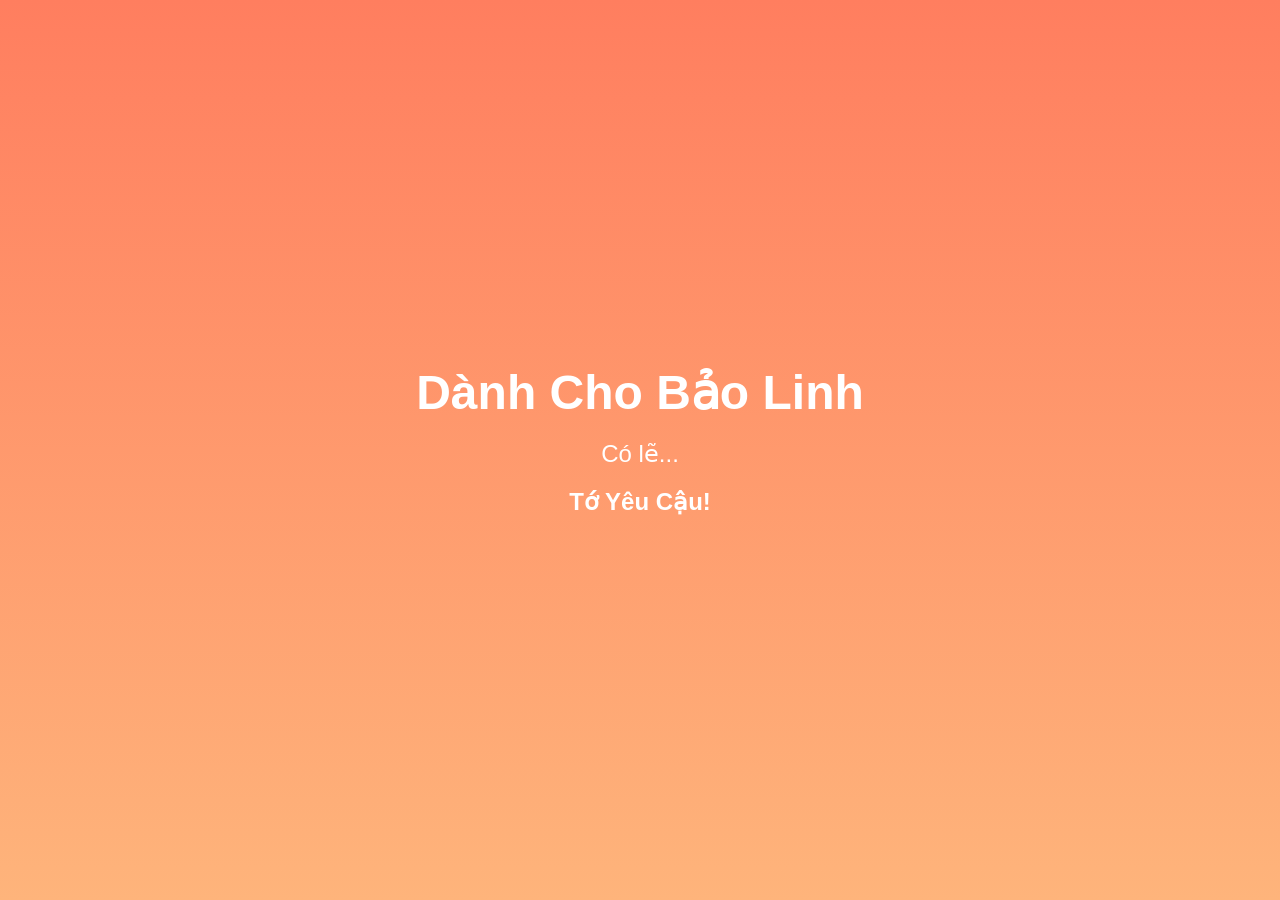
==== index.html @ 62db9003 "Update index.html" ====
<!DOCTYPE html>
<html lang="en">
<head>
  <meta charset="UTF-8">
  <meta name="viewport" content="width=device-width, initial-scale=1.0">
  <title>Love Confession</title>
  <style>
    html, body {
      height: 100%;
      margin: 0;
      display: flex;
      justify-content: center;
      align-items: center;
      background: linear-gradient(to bottom, #ff7e5f, #feb47b); /* Gradient dọc */
      overflow: hidden;
    }

    .container {
      text-align: center;
      color: white;
      font-family: 'Arial', sans-serif;
      z-index: 1;
    }

    .container h1 {
      font-size: 3em;
      margin: 0;
    }

    .container p {
      font-size: 1.5em;
      margin: 20px 0;
    }

    .heart {
      position: absolute;
      width: 50px; /* Đảm bảo kích thước trái tim không thay đổi */
      height: 45px; /* Đảm bảo kích thước trái tim không thay đổi */
      background: red;
      transform: rotate(-45deg);
      animation: beat 1s infinite, fadeOut 5s forwards; /* Thêm fadeOut animation */
      opacity: 1;
    }

    .heart:before,
    .heart:after {
      content: '';
      position: absolute;
      width: 50px; /* Đảm bảo kích thước trái tim không thay đổi */
      height: 45px; /* Đảm bảo kích thước trái tim không thay đổi */
      background: red;
      border-radius: 50%;
    }

    .heart:before {
      top: -25px;
      left: 0;
    }

    .heart:after {
      left: 25px;
      top: 0;
    }

    @keyframes beat {
      0%, 100% {
        transform: scale(1) rotate(-45deg);
      }
      50% {
        transform: scale(1.1) rotate(-45deg);
      }
    }

    @keyframes fadeIn {
      from { opacity: 0; }
      to { opacity: 1; }
    }

    @keyframes fadeOut {
      from { opacity: 1; }
      to { opacity: 0; }
    }

    .fade-in {
      animation: fadeIn 3s ease-in-out;
    }
  </style>
</head>
<body>

<div class="container fade-in">
  <h1>Dành Cho Bảo Linh</h1>
  <p>Có lẽ...</p>
  <h2>Tớ Yêu Cậu!</h2>
</div>

<script>
  const heartContainer = document.createElement('div');
  heartContainer.style.position = 'absolute';
  heartContainer.style.width = '100%';
  heartContainer.style.height = '100%';
  heartContainer.style.top = 0;
  heartContainer.style.left = 0;
  heartContainer.style.overflow = 'hidden';
  heartContainer.style.pointerEvents = 'none';

  function createHeart() {
    const heart = document.createElement('div');
    heart.classList.add('heart');
    heart.style.left = `${Math.random() * 100}%`;
    heart.style.top = `${Math.random() * 100}%`;
    heart.style.width = '50px'; /* Kích thước không thay đổi */
    heart.style.height = '45px'; /* Kích thước không thay đổi */
    heart.style.animationDelay = `${Math.random() * 5}s`;
    heartContainer.appendChild(heart);

    setTimeout(() => {
      heart.remove();
    }, 5000);
  }

  setInterval(createHeart, 300);
  document.body.appendChild(heartContainer);
</script>

</body>
</html>
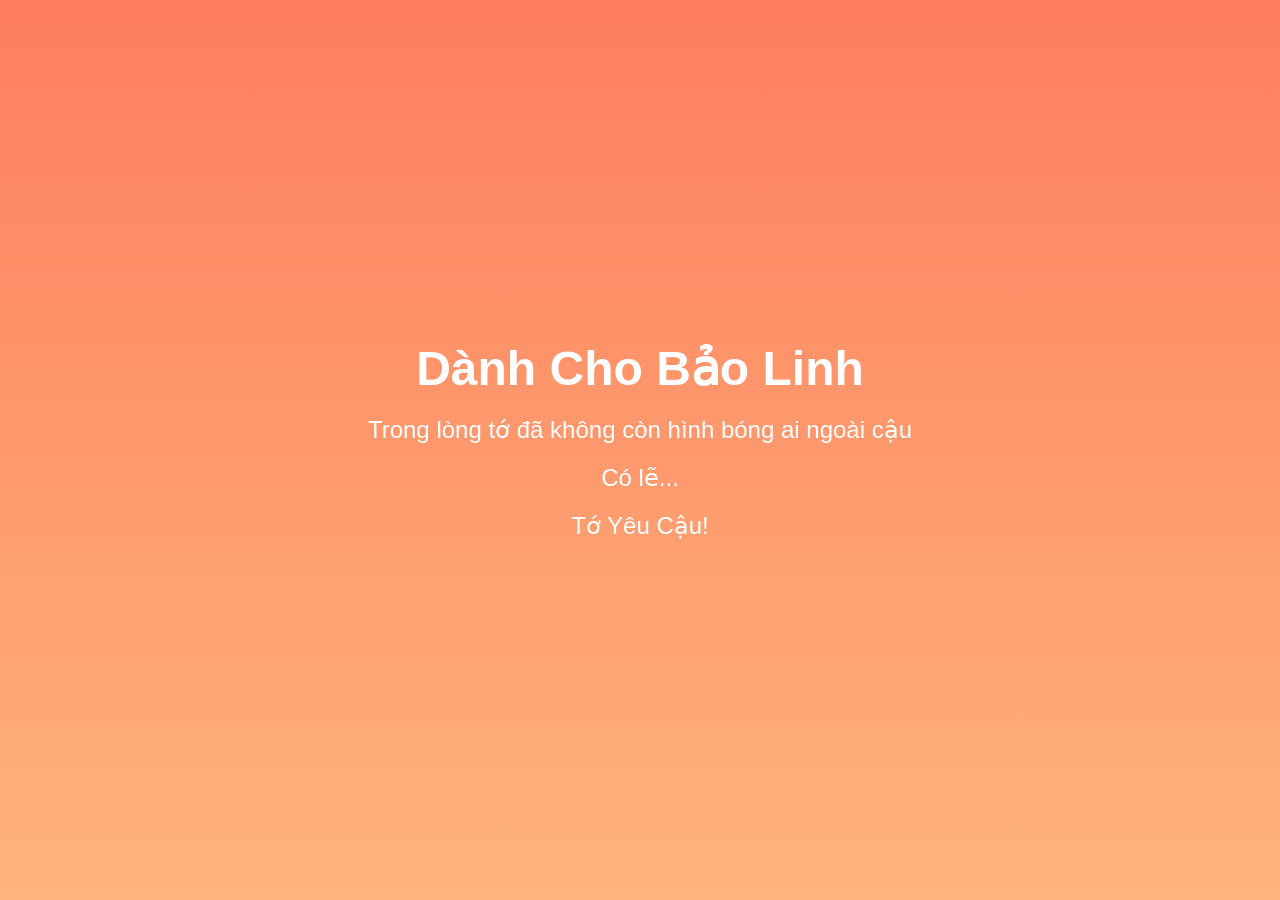
==== commit 64471fbe: "Created index.html" ====
--- a/index.html
+++ b/index.html
@@ -90,8 +90,9 @@
 
 <div class="container fade-in">
   <h1>Dành Cho Bảo Linh</h1>
+  <p>Trong lòng tớ đã không còn hình bóng ai ngoài cậu</p>
   <p>Có lẽ...</p>
-  <h2>Tớ Yêu Cậu!</h2>
+  <p>Tớ Yêu Cậu!</p>
 </div>
 
 <script>
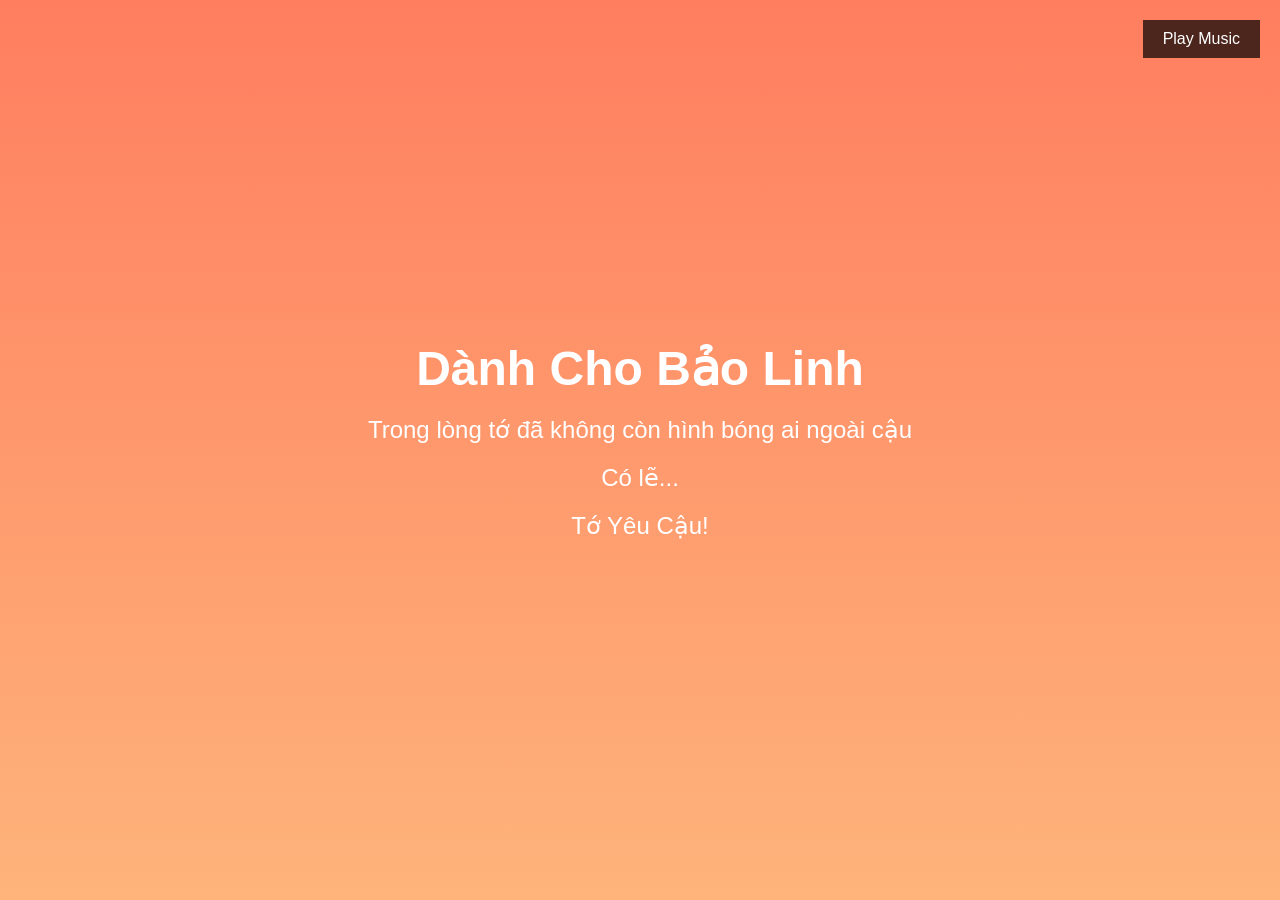
==== commit 375e8195: "index.html" ====
--- a/index.html
+++ b/index.html
@@ -84,9 +84,28 @@
     .fade-in {
       animation: fadeIn 3s ease-in-out;
     }
+
+    .play-button {
+      position: absolute;
+      top: 20px;
+      right: 20px;
+      padding: 10px 20px;
+      background: rgba(0, 0, 0, 0.7);
+      color: white;
+      border: none;
+      cursor: pointer;
+      font-size: 1em;
+      z-index: 2;
+    }
   </style>
 </head>
 <body>
+
+<!-- Nút nhấn để phát nhạc -->
+<button class="play-button" onclick="playMusic()">Play Music</button>
+
+<!-- Nhúng video YouTube làm nhạc nền -->
+<div id="player" style="display:none;"></div>
 
 <div class="container fade-in">
   <h1>Dành Cho Bảo Linh</h1>
@@ -96,6 +115,42 @@
 </div>
 
 <script>
+  // Tải API IFrame của YouTube
+  var tag = document.createElement('script');
+  tag.src = "https://www.youtube.com/iframe_api";
+  var firstScriptTag = document.getElementsByTagName('script')[0];
+  firstScriptTag.parentNode.insertBefore(tag, firstScriptTag);
+
+  // Biến để chứa đối tượng trình phát video
+  var player;
+
+  // Tạo trình phát video YouTube khi API đã sẵn sàng
+  function onYouTubeIframeAPIReady() {
+    player = new YT.Player('player', {
+      height: '0',
+      width: '0',
+      videoId: 'Z_FB3FZlrF8', // Thay đổi videoId ở đây
+      events: {
+        'onReady': onPlayerReady
+      },
+      playerVars: {
+        'loop': 1,
+        'playlist': 'Z_FB3FZlrF8' // Thay đổi playlist ở đây
+      }
+    });
+  }
+
+  // Tự động phát video khi trình phát đã sẵn sàng
+  function onPlayerReady(event) {
+    // Bỏ tắt tiếng
+    player.unMute();
+  }
+
+  // Phát nhạc khi người dùng nhấn nút
+  function playMusic() {
+    player.playVideo();
+  }
+
   const heartContainer = document.createElement('div');
   heartContainer.style.position = 'absolute';
   heartContainer.style.width = '100%';
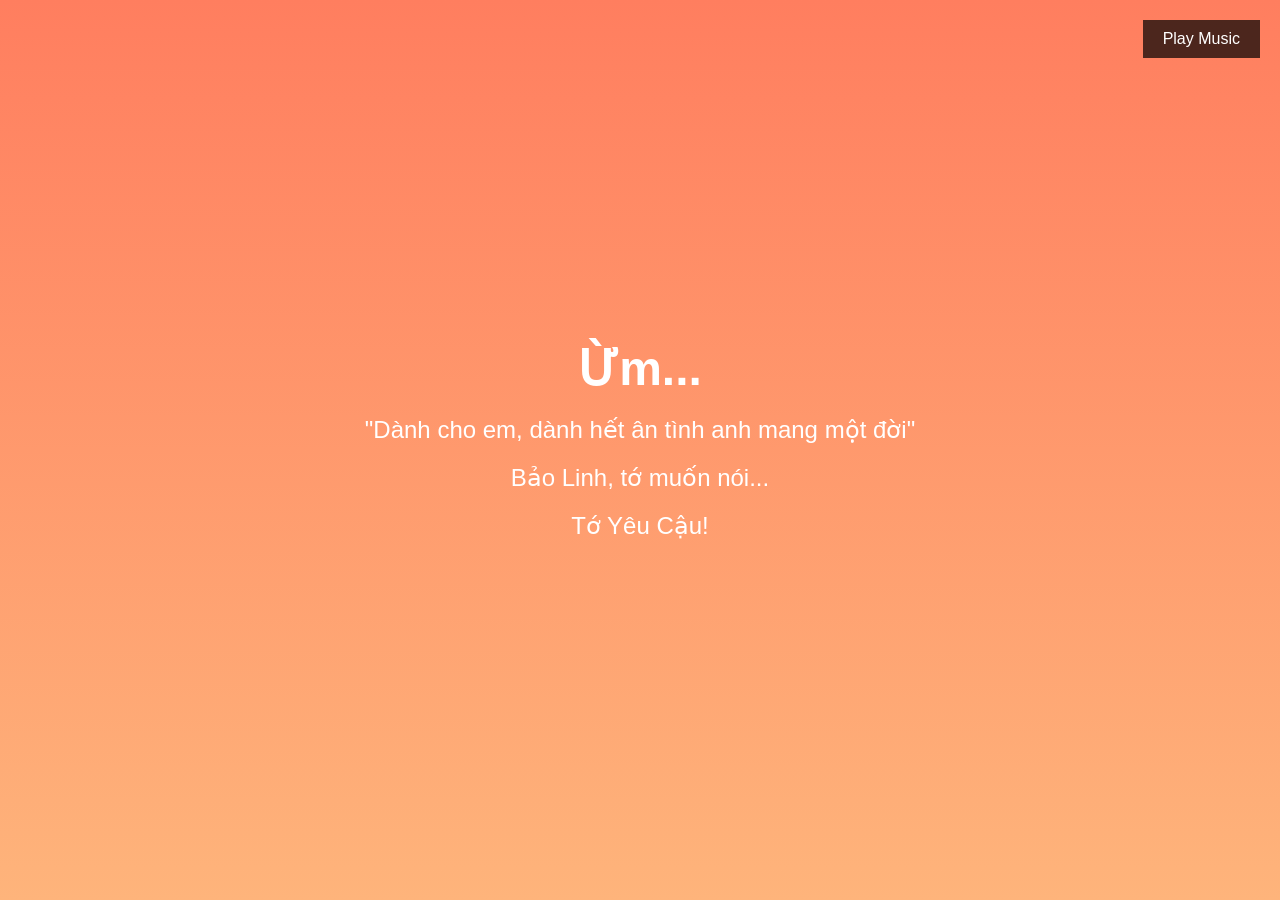
==== commit 379a8f60: "index.html" ====
--- a/index.html
+++ b/index.html
@@ -11,7 +11,7 @@
       display: flex;
       justify-content: center;
       align-items: center;
-      background: linear-gradient(to bottom, #ff7e5f, #feb47b); /* Gradient dọc */
+      background: linear-gradient(to bottom, #ff7e5f, #feb47b);
       overflow: hidden;
     }
 
@@ -34,11 +34,11 @@
 
     .heart {
       position: absolute;
-      width: 50px; /* Đảm bảo kích thước trái tim không thay đổi */
-      height: 45px; /* Đảm bảo kích thước trái tim không thay đổi */
+      width: 50px;
+      height: 45px;
       background: red;
       transform: rotate(-45deg);
-      animation: beat 1s infinite, fadeOut 5s forwards; /* Thêm fadeOut animation */
+      animation: beat 1s infinite, fadeOut 5s forwards;
       opacity: 1;
     }
 
@@ -46,8 +46,8 @@
     .heart:after {
       content: '';
       position: absolute;
-      width: 50px; /* Đảm bảo kích thước trái tim không thay đổi */
-      height: 45px; /* Đảm bảo kích thước trái tim không thay đổi */
+      width: 50px;
+      height: 45px;
       background: red;
       border-radius: 50%;
     }
@@ -108,9 +108,9 @@
 <div id="player" style="display:none;"></div>
 
 <div class="container fade-in">
-  <h1>Dành Cho Bảo Linh</h1>
-  <p>Trong lòng tớ đã không còn hình bóng ai ngoài cậu</p>
-  <p>Có lẽ...</p>
+  <h1>Ừm...</h1>
+  <p>"Dành cho em, dành hết ân tình anh mang một đời"</p>
+  <p>Bảo Linh, tớ muốn nói...</p>
   <p>Tớ Yêu Cậu!</p>
 </div>
 
@@ -129,13 +129,13 @@
     player = new YT.Player('player', {
       height: '0',
       width: '0',
-      videoId: 'Z_FB3FZlrF8', // Thay đổi videoId ở đây
+      videoId: 'IhpKpSzwvXU',
       events: {
         'onReady': onPlayerReady
       },
       playerVars: {
         'loop': 1,
-        'playlist': 'Z_FB3FZlrF8' // Thay đổi playlist ở đây
+        'playlist': 'IhpKpSzwvXU'
       }
     });
   }
@@ -165,8 +165,8 @@
     heart.classList.add('heart');
     heart.style.left = `${Math.random() * 100}%`;
     heart.style.top = `${Math.random() * 100}%`;
-    heart.style.width = '50px'; /* Kích thước không thay đổi */
-    heart.style.height = '45px'; /* Kích thước không thay đổi */
+    heart.style.width = '50px';
+    heart.style.height = '45px';
     heart.style.animationDelay = `${Math.random() * 5}s`;
     heartContainer.appendChild(heart);
 
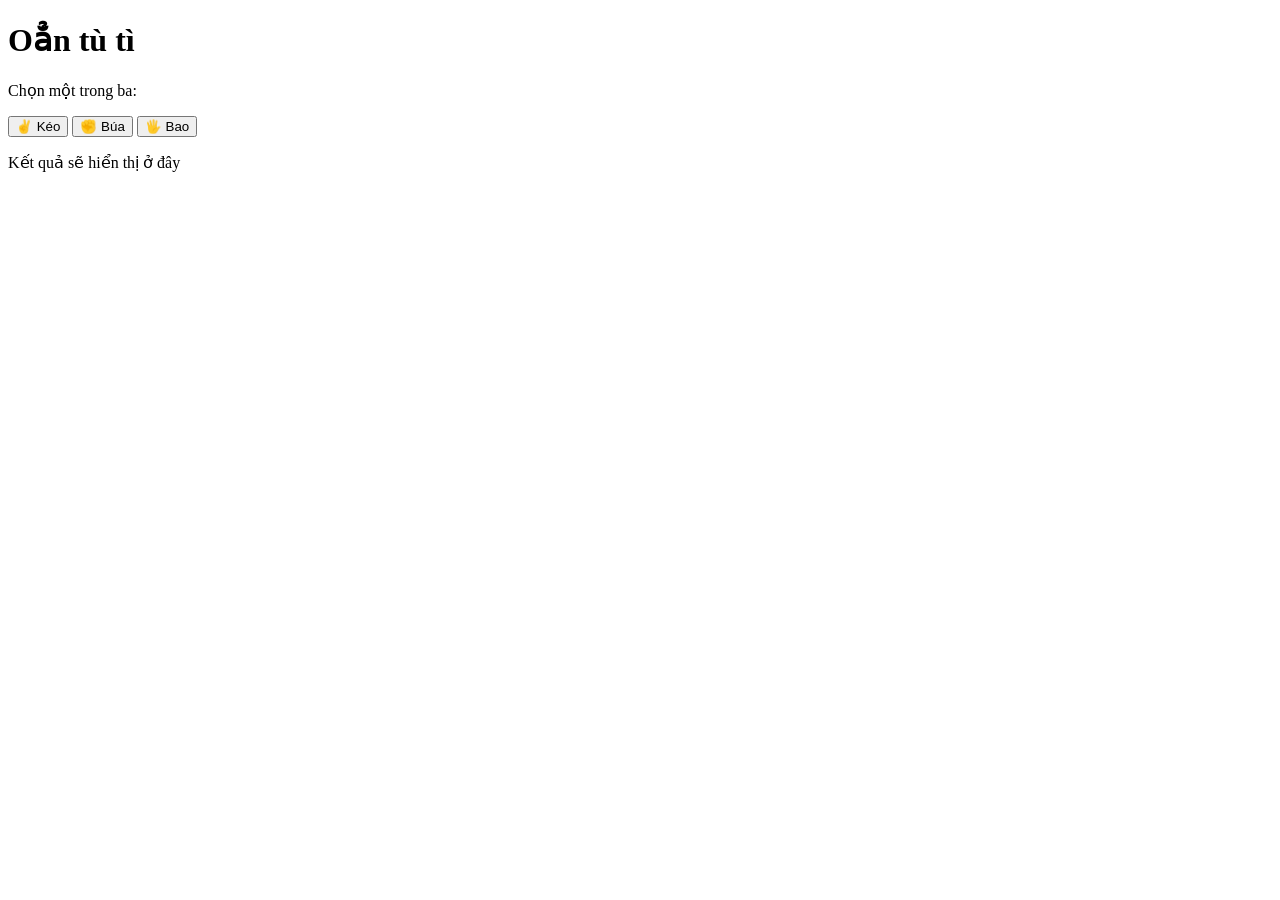
==== commit 3e6e02e7: "Add files via upload" ====
--- a/index.html
+++ b/index.html
@@ -1,183 +1,21 @@
-<!DOCTYPE html>
-<html lang="en">
-<head>
-  <meta charset="UTF-8">
-  <meta name="viewport" content="width=device-width, initial-scale=1.0">
-  <title>Love Confession</title>
-  <style>
-    html, body {
-      height: 100%;
-      margin: 0;
-      display: flex;
-      justify-content: center;
-      align-items: center;
-      background: linear-gradient(to bottom, #ff7e5f, #feb47b);
-      overflow: hidden;
-    }
-
-    .container {
-      text-align: center;
-      color: white;
-      font-family: 'Arial', sans-serif;
-      z-index: 1;
-    }
-
-    .container h1 {
-      font-size: 3em;
-      margin: 0;
-    }
-
-    .container p {
-      font-size: 1.5em;
-      margin: 20px 0;
-    }
-
-    .heart {
-      position: absolute;
-      width: 50px;
-      height: 45px;
-      background: red;
-      transform: rotate(-45deg);
-      animation: beat 1s infinite, fadeOut 5s forwards;
-      opacity: 1;
-    }
-
-    .heart:before,
-    .heart:after {
-      content: '';
-      position: absolute;
-      width: 50px;
-      height: 45px;
-      background: red;
-      border-radius: 50%;
-    }
-
-    .heart:before {
-      top: -25px;
-      left: 0;
-    }
-
-    .heart:after {
-      left: 25px;
-      top: 0;
-    }
-
-    @keyframes beat {
-      0%, 100% {
-        transform: scale(1) rotate(-45deg);
-      }
-      50% {
-        transform: scale(1.1) rotate(-45deg);
-      }
-    }
-
-    @keyframes fadeIn {
-      from { opacity: 0; }
-      to { opacity: 1; }
-    }
-
-    @keyframes fadeOut {
-      from { opacity: 1; }
-      to { opacity: 0; }
-    }
-
-    .fade-in {
-      animation: fadeIn 3s ease-in-out;
-    }
-
-    .play-button {
-      position: absolute;
-      top: 20px;
-      right: 20px;
-      padding: 10px 20px;
-      background: rgba(0, 0, 0, 0.7);
-      color: white;
-      border: none;
-      cursor: pointer;
-      font-size: 1em;
-      z-index: 2;
-    }
-  </style>
-</head>
-<body>
-
-<!-- Nút nhấn để phát nhạc -->
-<button class="play-button" onclick="playMusic()">Play Music</button>
-
-<!-- Nhúng video YouTube làm nhạc nền -->
-<div id="player" style="display:none;"></div>
-
-<div class="container fade-in">
-  <h1>Ừm...</h1>
-  <p>"Dành cho em, dành hết ân tình anh mang một đời"</p>
-  <p>Bảo Linh, tớ muốn nói...</p>
-  <p>Tớ Yêu Cậu!</p>
-</div>
-
-<script>
-  // Tải API IFrame của YouTube
-  var tag = document.createElement('script');
-  tag.src = "https://www.youtube.com/iframe_api";
-  var firstScriptTag = document.getElementsByTagName('script')[0];
-  firstScriptTag.parentNode.insertBefore(tag, firstScriptTag);
-
-  // Biến để chứa đối tượng trình phát video
-  var player;
-
-  // Tạo trình phát video YouTube khi API đã sẵn sàng
-  function onYouTubeIframeAPIReady() {
-    player = new YT.Player('player', {
-      height: '0',
-      width: '0',
-      videoId: 'IhpKpSzwvXU',
-      events: {
-        'onReady': onPlayerReady
-      },
-      playerVars: {
-        'loop': 1,
-        'playlist': 'IhpKpSzwvXU'
-      }
-    });
-  }
-
-  // Tự động phát video khi trình phát đã sẵn sàng
-  function onPlayerReady(event) {
-    // Bỏ tắt tiếng
-    player.unMute();
-  }
-
-  // Phát nhạc khi người dùng nhấn nút
-  function playMusic() {
-    player.playVideo();
-  }
-
-  const heartContainer = document.createElement('div');
-  heartContainer.style.position = 'absolute';
-  heartContainer.style.width = '100%';
-  heartContainer.style.height = '100%';
-  heartContainer.style.top = 0;
-  heartContainer.style.left = 0;
-  heartContainer.style.overflow = 'hidden';
-  heartContainer.style.pointerEvents = 'none';
-
-  function createHeart() {
-    const heart = document.createElement('div');
-    heart.classList.add('heart');
-    heart.style.left = `${Math.random() * 100}%`;
-    heart.style.top = `${Math.random() * 100}%`;
-    heart.style.width = '50px';
-    heart.style.height = '45px';
-    heart.style.animationDelay = `${Math.random() * 5}s`;
-    heartContainer.appendChild(heart);
-
-    setTimeout(() => {
-      heart.remove();
-    }, 5000);
-  }
-
-  setInterval(createHeart, 300);
-  document.body.appendChild(heartContainer);
-</script>
-
-</body>
-</html>
+<!DOCTYPE html>
+<html lang="vi">
+<head>
+    <meta charset="UTF-8">
+    <meta name="viewport" content="width=device-width, initial-scale=1.0">
+    <title>Oẳn tù tì</title>
+    <link rel="stylesheet" href="style.css">
+</head>
+<body>
+    <h1>Oẳn tù tì</h1>
+    <p>Chọn một trong ba:</p>
+    <div class="choices">
+        <button onclick="playGame('kéo')">✌️ Kéo</button>
+        <button onclick="playGame('búa')">✊ Búa</button>
+        <button onclick="playGame('bao')">🖐️ Bao</button>
+    </div>
+    <p id="result">Kết quả sẽ hiển thị ở đây</p>
+
+    <script src="script.js"></script>
+</body>
+</html>
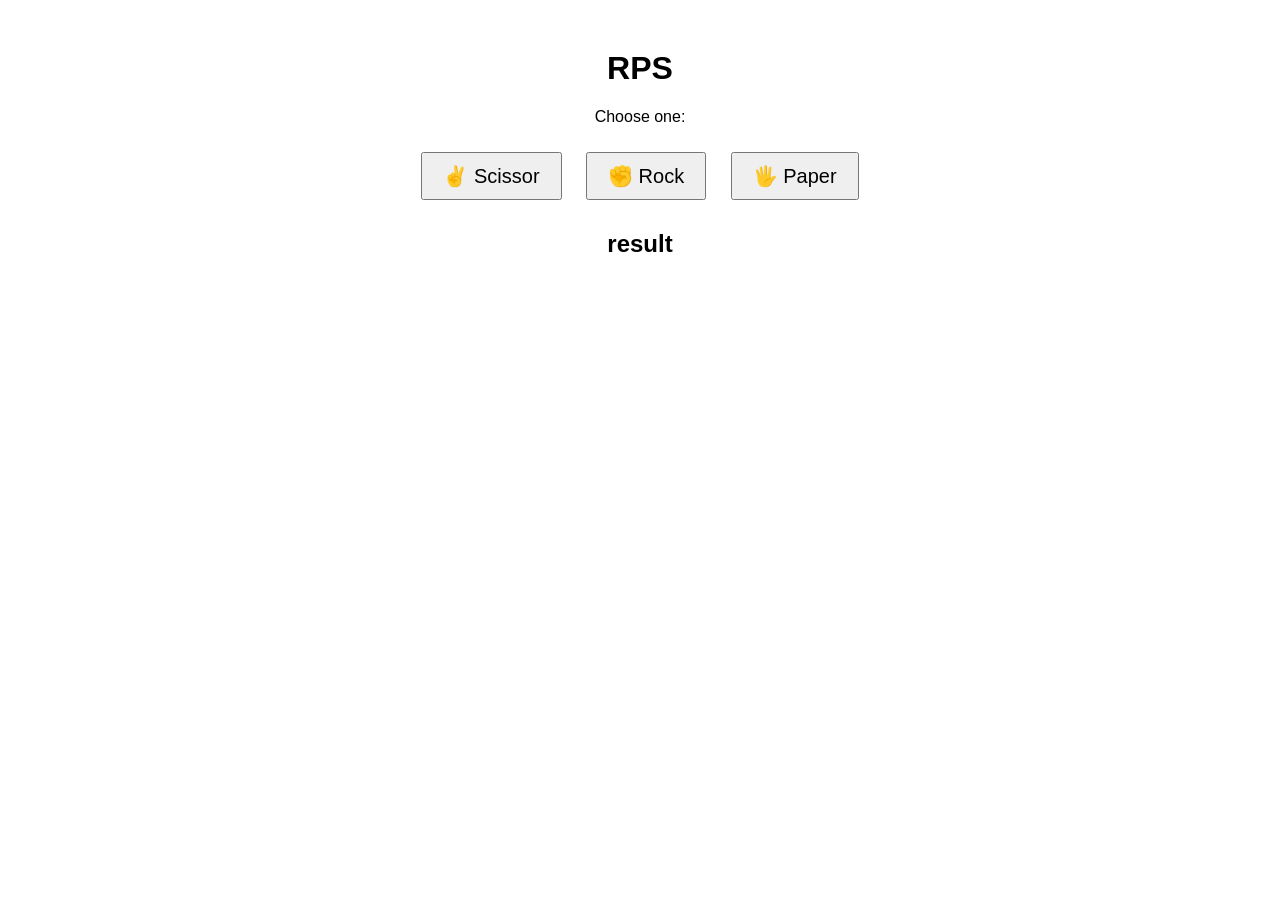
==== commit 09bc22f1: "Update index.html Signed-off-by: CkTplayo369 <cktplayo@gmail.com>" ====
--- a/index.html
+++ b/index.html
@@ -7,14 +7,14 @@
     <link rel="stylesheet" href="style.css">
 </head>
 <body>
-    <h1>Oẳn tù tì</h1>
-    <p>Chọn một trong ba:</p>
+    <h1>RPS</h1>
+    <p>Choose one:</p>
     <div class="choices">
-        <button onclick="playGame('kéo')">✌️ Kéo</button>
-        <button onclick="playGame('búa')">✊ Búa</button>
-        <button onclick="playGame('bao')">🖐️ Bao</button>
+        <button onclick="playGame('kéo')">✌️ Scissor</button>
+        <button onclick="playGame('búa')">✊ Rock</button>
+        <button onclick="playGame('bao')">🖐️ Paper</button>
     </div>
-    <p id="result">Kết quả sẽ hiển thị ở đây</p>
+    <p id="result">result</p>
 
     <script src="script.js"></script>
 </body>
--- a/style.css
+++ b/style.css
@@ -0,0 +1,30 @@
+body {
+    font-family: Arial, sans-serif;
+    text-align: center;
+    margin: 50px;
+}
+
+.choices button {
+    font-size: 20px;
+    padding: 10px 20px;
+    margin: 10px;
+    cursor: pointer;
+}
+
+#result {
+    font-size: 24px;
+    margin-top: 20px;
+    font-weight: bold;
+}
+.choices button {
+    font-size: 20px;
+    padding: 10px 20px;
+    margin: 10px;
+    cursor: pointer;
+    transition: transform 0.1s, box-shadow 0.1s;
+}
+
+.choices button:active {
+    transform: scale(0.9);
+    box-shadow: 0 2px 4px rgba(0, 0, 0, 0.2);
+}
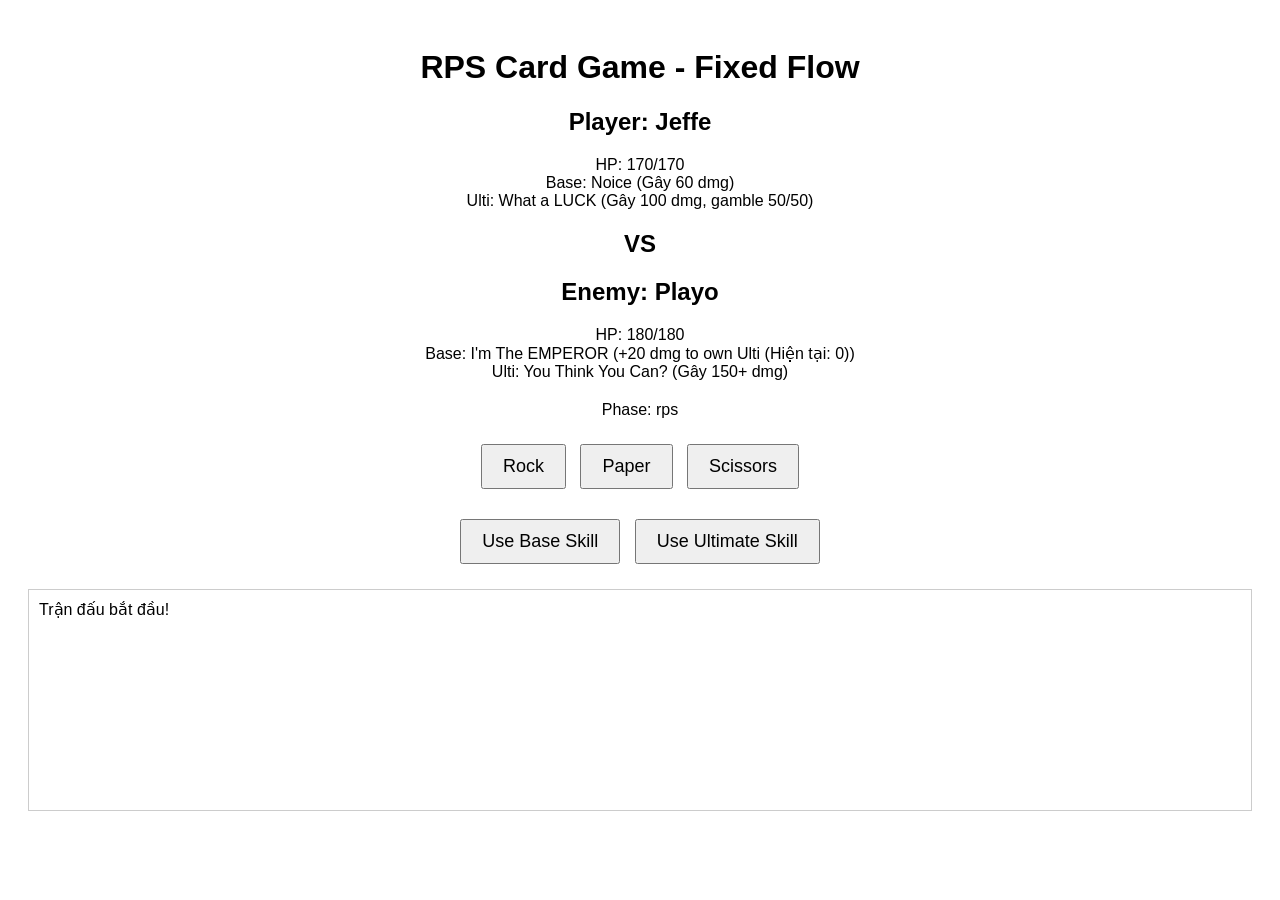
==== commit 3a31fd29: "Update index.html Signed-off-by: CkTplayo369 <cktplayo@gmail.com>" ====
--- a/index.html
+++ b/index.html
@@ -1,21 +1,249 @@
 <!DOCTYPE html>
-<html lang="vi">
+<html lang="en">
 <head>
-    <meta charset="UTF-8">
-    <meta name="viewport" content="width=device-width, initial-scale=1.0">
-    <title>Oẳn tù tì</title>
-    <link rel="stylesheet" href="style.css">
+<meta charset="UTF-8">
+<title>RPS Card Game - Clean State Version</title>
+<style>
+  body { font-family: Arial, sans-serif; text-align: center; padding: 20px; }
+  .section { margin-bottom: 20px; }
+  button { margin: 5px; padding: 10px 20px; font-size: 18px; }
+  .log { border: 1px solid #ccc; padding: 10px; height: 200px; overflow-y: scroll; text-align: left; }
+</style>
 </head>
 <body>
-    <h1>RPS</h1>
-    <p>Choose one:</p>
-    <div class="choices">
-        <button onclick="playGame('kéo')">✌️ Scissor</button>
-        <button onclick="playGame('búa')">✊ Rock</button>
-        <button onclick="playGame('bao')">🖐️ Paper</button>
-    </div>
-    <p id="result">result</p>
-
-    <script src="script.js"></script>
+
+<h1>RPS Card Game - Fixed Flow</h1>
+
+<div class="section">
+  <h2>Player: <span id="playerName"></span></h2>
+  <div id="playerHP"></div>
+  <div id="playerSkills"></div>
+</div>
+
+<div class="section">
+  <h2>VS</h2>
+</div>
+
+<div class="section">
+  <h2>Enemy: <span id="enemyName"></span></h2>
+  <div id="enemyHP"></div>
+  <div id="enemySkills"></div>
+</div>
+
+<div class="section">
+  <div id="status">RPS Phase</div>
+</div>
+
+<div class="section">
+  <button onclick="playRPS('rock')">Rock</button>
+  <button onclick="playRPS('paper')">Paper</button>
+  <button onclick="playRPS('scissors')">Scissors</button>
+</div>
+
+<div class="section">
+  <button onclick="useBaseSkill()">Use Base Skill</button>
+  <button onclick="useUltSkill()">Use Ultimate Skill</button>
+</div>
+
+<div class="log" id="log"></div>
+
+<script>
+class Character {
+  constructor(name, hp, baseName, baseDesc, baseEffect, ultiName, ultiDesc, ultiEffect) {
+    this.name = name;
+    this.maxHP = hp;
+    this.hp = hp;
+    this.baseName = baseName;
+    this.baseDesc = baseDesc;
+    this.baseEffect = baseEffect;
+    this.ultiName = ultiName;
+    this.ultiDesc = ultiDesc;
+    this.ultiEffect = ultiEffect;
+    this.ultiBuff = 0;
+  }
+}
+
+let allCharacters = [
+  new Character("Playo", 180, "I'm The EMPEROR", "+20 dmg to own Ulti (Hiện tại: 0)", (self, enemy) => {
+    self.ultiBuff += 20;
+    self.baseDesc = `+20 dmg to own Ulti (Hiện tại: ${self.ultiBuff})`;
+    log(`Playo dùng Base: buff +20 dmg Ulti. Tổng cộng: ${self.ultiBuff}`);
+  }, "You Think You Can?", "Gây 150+ dmg", (self, enemy) => {
+    const dmg = 150 + self.ultiBuff;
+    enemy.hp -= dmg;
+    self.ultiBuff = 0;
+    self.baseDesc = "+20 dmg to own Ulti (Hiện tại: 0)";
+    playerGlobalLock += 1;
+    log(`Playo dùng Ulti gây ${dmg} dmg.`);
+  }),
+
+  new Character("Dragie", 200, "Gimme ur Ball", "Gây 30 dmg", (self, enemy) => {
+    enemy.hp -= 30;
+    log("Dragie dùng Base: gây 30 dmg.");
+  }, "Nah Blud", "Tự trừ 100 HP, khóa địch 2 lượt RPS thắng + khóa bản thân 1 lượt", (self, enemy) => {
+    self.hp -= 100;
+    enemyGlobalLock += 2;
+    playerGlobalLock += 1;
+    log("Dragie dùng Ulti: mất 100 HP, đối thủ phải thắng 2 lượt RPS để mở khóa và bản thân bị khóa 1 lượt!");
+  }),
+
+  new Character("Jeffe", 170, "Noice", "Gây 60 dmg", (self, enemy) => {
+    enemy.hp -= 60;
+    log("Jeffe dùng Base: gây 60 dmg.");
+  }, "What a LUCK", "Gây 100 dmg, gamble 50/50", (self, enemy) => {
+    enemy.hp -= 100;
+    log("Jeffe dùng Ulti: gây 100 dmg. Gamble...");
+    if (Math.random() < 0.5) {
+      self.hp -= 40;
+      enemy.hp += 20;
+      log("Gamble thất bại: Jeffe mất 40 HP.");
+    } else {
+      enemy.hp -= 100;
+      log("Gamble thành công: thêm 100 dmg!");
+    }
+    playerGlobalLock += 1;
+  })
+];
+
+let playerDeck = [], enemyDeck = [];
+let player, enemy;
+let gamePhase = "rps";
+let playerGlobalLock = 0;
+let enemyGlobalLock = 0;
+
+function log(text) {
+  const logDiv = document.getElementById('log');
+  logDiv.innerHTML += text + '<br>';
+  logDiv.scrollTop = logDiv.scrollHeight;
+}
+
+function updateDisplay() {
+  player.hp = Math.max(0, player.hp);
+  enemy.hp = Math.max(0, enemy.hp);
+
+  document.getElementById('playerName').innerText = player.name;
+  document.getElementById('playerHP').innerText = `HP: ${player.hp}/${player.maxHP}`;
+  document.getElementById('playerSkills').innerHTML = `Base: ${player.baseName} (${player.baseDesc})<br>Ulti: ${player.ultiName} (${player.ultiDesc})`;
+
+  document.getElementById('enemyName').innerText = enemy.name;
+  document.getElementById('enemyHP').innerText = `HP: ${enemy.hp}/${enemy.maxHP}`;
+  document.getElementById('enemySkills').innerHTML = `Base: ${enemy.baseName} (${enemy.baseDesc})<br>Ulti: ${enemy.ultiName} (${enemy.ultiDesc})`;
+
+  document.getElementById('status').innerText = `Phase: ${gamePhase}`;
+}
+
+function shuffle(arr) {
+  for (let i = arr.length - 1; i > 0; i--) {
+    const j = Math.floor(Math.random() * (i + 1));
+    [arr[i], arr[j]] = [arr[j], arr[i]];
+  }
+  return arr;
+}
+
+function initGame() {
+  let deck = shuffle([...allCharacters, ...allCharacters]);
+  playerDeck = deck.splice(0, 3);
+  enemyDeck = deck.splice(0, 3);
+  player = playerDeck.shift();
+  enemy = enemyDeck.shift();
+  gamePhase = "rps";
+  updateDisplay();
+  log("Trận đấu bắt đầu!");
+}
+
+function playRPS(choice) {
+  if (gamePhase !== "rps") return;
+  const enemyChoice = ["rock", "paper", "scissors"][Math.floor(Math.random() * 3)];
+  log(`Bạn: ${choice} | Enemy: ${enemyChoice}`);
+  if (choice === enemyChoice) return log("Hòa, chọn lại!");
+  const win = (choice === 'rock' && enemyChoice === 'scissors') ||
+              (choice === 'paper' && enemyChoice === 'rock') ||
+              (choice === 'scissors' && enemyChoice === 'paper');
+  if (win) {
+    if (playerGlobalLock > 0) {
+      playerGlobalLock--;
+      log("Bạn đang bị khóa, cần thắng thêm " + playerGlobalLock + " lượt RPS để mở!");
+      if (playerGlobalLock === 0) log("Bạn đã được mở khóa hoàn toàn!");
+      gamePhase = "rps";
+    } else {
+      gamePhase = "playerSkill";
+      log("Bạn thắng RPS, chọn skill.");
+    }
+  } else {
+    if (enemyGlobalLock > 0) {
+      enemyGlobalLock--;
+      log("Enemy đang bị khóa, cần thắng thêm " + enemyGlobalLock + " lượt để mở!");
+      gamePhase = "rps";
+    } else {
+      gamePhase = "enemySkill";
+      log("Enemy thắng RPS!");
+      setTimeout(enemyTurn, 1000);
+    }
+  }
+  updateDisplay();
+}
+
+function useBaseSkill() {
+  if (gamePhase !== "playerSkill") return;
+  if (playerGlobalLock > 0) return log("Skill đang bị khóa!");
+  player.baseEffect(player, enemy);
+  endTurn();
+}
+
+function useUltSkill() {
+  if (gamePhase !== "playerSkill") return;
+  if (playerGlobalLock > 0) return log("Skill đang bị khóa!");
+  player.ultiEffect(player, enemy);
+  endTurn();
+}
+
+function enemyTurn() {
+  if (gamePhase !== "enemySkill") return;
+  if (enemyGlobalLock > 0) {
+    log("Enemy đang bị khóa kỹ năng, bỏ lượt.");
+    endTurn();
+    return;
+  }
+  if (enemy.hp < 80 || Math.random() > 0.5) {
+    enemy.ultiEffect(enemy, player);
+  } else {
+    enemy.baseEffect(enemy, player);
+  }
+  endTurn();
+}
+
+function endTurn() {
+  checkDeath();
+  if (gamePhase !== "end") {
+    gamePhase = "rps";
+    updateDisplay();
+  }
+}
+
+function checkDeath() {
+  if (player.hp <= 0) {
+    if (playerDeck.length > 0) {
+      player = playerDeck.shift();
+      log(`Bạn chuyển sang ${player.name}`);
+    } else {
+      log("Bạn đã thua trận!");
+      gamePhase = "end";
+    }
+  }
+  if (enemy.hp <= 0) {
+    if (enemyDeck.length > 0) {
+      enemy = enemyDeck.shift();
+      log(`Enemy chuyển sang ${enemy.name}`);
+    } else {
+      log("Bạn đã thắng trận!");
+      gamePhase = "end";
+    }
+  }
+  updateDisplay();
+}
+
+initGame();
+</script>
+
 </body>
 </html>
